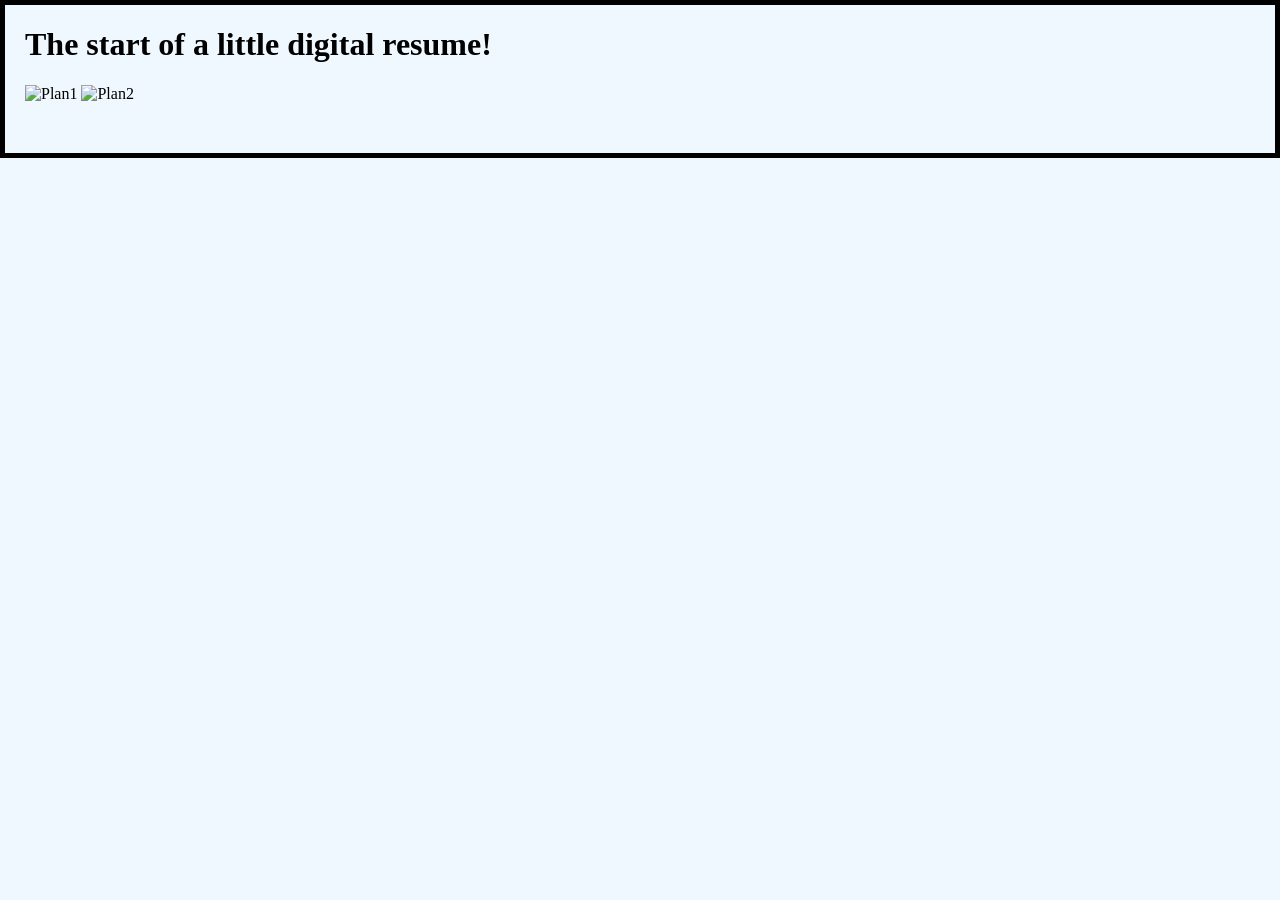
==== index.html @ a41531bd "Initial" ====
<!DOCTYPE html>
<html>  
    <head>
        <meta charset="utf-8" />
        <meta name="viewport" content="width=device-width" />
        <link href="11-resources\01-css\style.css" rel="stylesheet" />
    </head>
    <body>
        <h1>The start of a little digital resume!</h1>
        <img src="11-resources\02-images\layout01-finger.png" alt="Plan1" />
        <img src="11-resources\02-images\layout02-kopnyc.png" alt="Plan2" />
    </body>
</html>
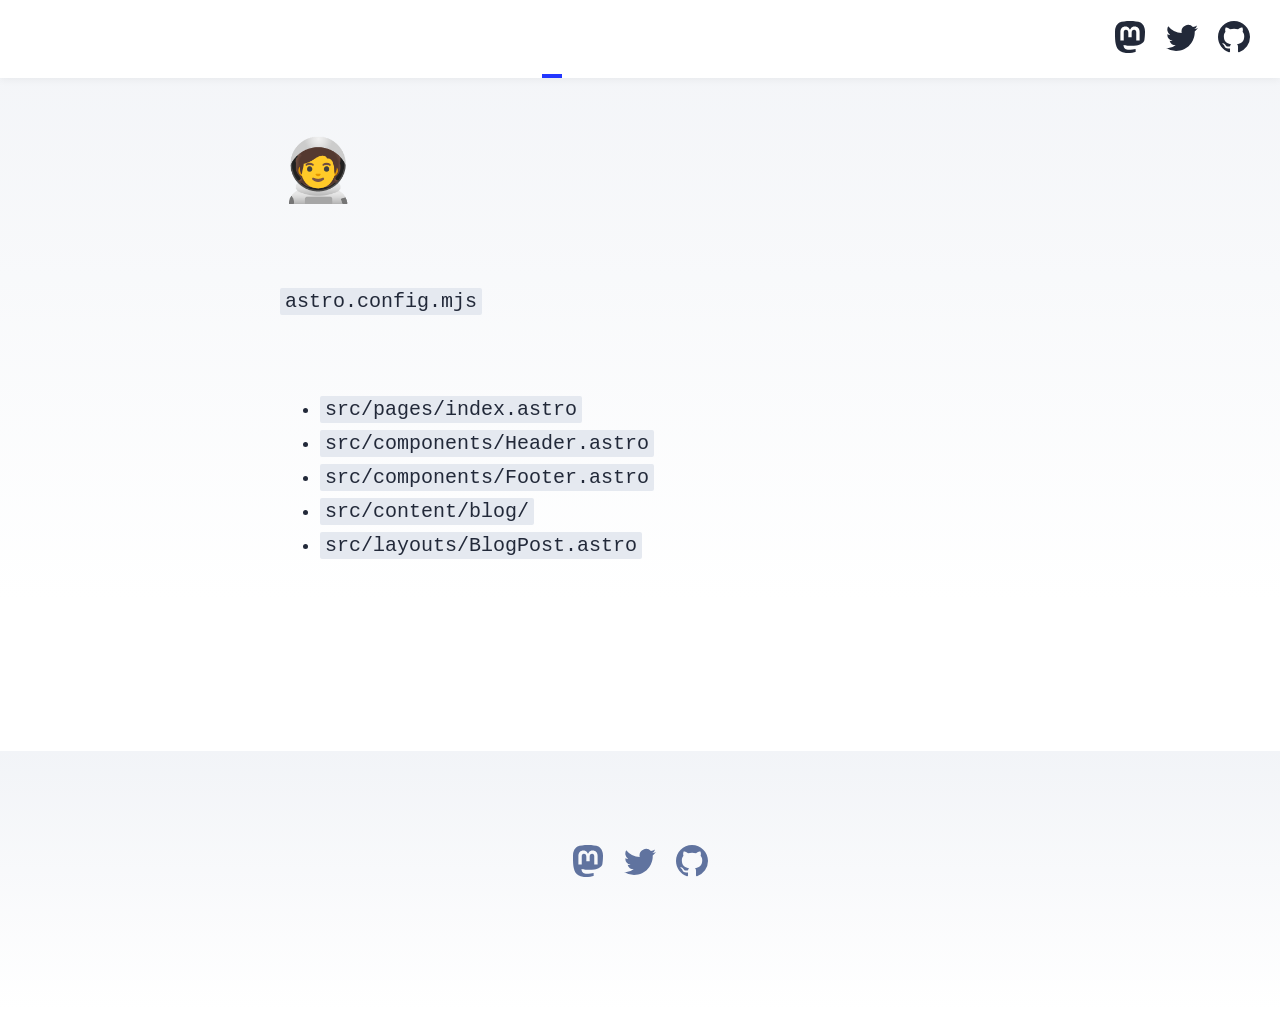
==== commit 920c5f7e: "Testing Astro" ====
--- a/index.html
+++ b/index.html
@@ -1,14 +1,3 @@
-<!DOCTYPE html>
-<html>  
-    <head>
-        <meta charset="utf-8" />
-        <meta name="viewport" content="width=device-width" />
-        <link href="11-resources\01-css\style.css" rel="stylesheet" />
-    </head>
-    <body>
-        <h1>The start of a little digital resume!</h1>
-        <img src="11-resources\02-images\layout01-finger.png" alt="Plan1" />
-        <img src="11-resources\02-images\layout02-kopnyc.png" alt="Plan2" />
-    </body>
-</html>
-
+<!DOCTYPE html><html lang="en"><head><!-- Global Metadata --><meta charset="utf-8"><meta name="viewport" content="width=device-width,initial-scale=1"><link rel="icon" type="image/svg+xml" href="/favicon.svg"><link rel="icon" href="/favicon.ico"><link rel="sitemap" href="/sitemap-index.xml"><link rel="alternate" type="application/rss+xml" title="Astro Blog" href="https://example.com/rss.xml"><meta name="generator" content="Astro v7.1.3"><style>@font-face{font-family:Atkinson-c7f4c4e8b285552f;src:url("/_astro/fonts/89758defcfa85239.woff") format("woff");font-display:swap;font-weight:400;font-style:normal;}@font-face{font-family:Atkinson-c7f4c4e8b285552f;src:url("/_astro/fonts/14aa8dd5744dd4bc.woff") format("woff");font-display:swap;font-weight:700;font-style:normal;}@font-face{font-family:"Atkinson-c7f4c4e8b285552f fallback: Arial";src:local("Arial");font-display:swap;font-weight:400;font-style:normal;size-adjust:99.3717%;ascent-override:80.1033%;descent-override:25.2587%;line-gap-override:0%;}@font-face{font-family:"Atkinson-c7f4c4e8b285552f fallback: Arial Bold";src:local("Arial Bold");font-display:swap;font-weight:700;font-style:normal;size-adjust:92.2954%;ascent-override:86.2448%;descent-override:27.1953%;line-gap-override:0%;}:root{--font-atkinson:Atkinson-c7f4c4e8b285552f,"Atkinson-c7f4c4e8b285552f fallback: Arial","Atkinson-c7f4c4e8b285552f fallback: Arial Bold",sans-serif;}</style><link rel="preload" href="/_astro/fonts/89758defcfa85239.woff" as="font" type="font/woff" crossorigin><link rel="preload" href="/_astro/fonts/14aa8dd5744dd4bc.woff" as="font" type="font/woff" crossorigin><!-- Canonical URL --><link rel="canonical" href="https://example.com/"><!-- Primary Meta Tags --><title>Astro Blog</title><meta name="description" content="Welcome to my website!"><!-- Open Graph / Facebook --><meta property="og:type" content="website"><meta property="og:url" content="https://example.com/"><meta property="og:title" content="Astro Blog"><meta property="og:description" content="Welcome to my website!"><meta property="og:image" content="https://example.com/_astro/blog-placeholder-1.Bx0Zcyzv.jpg"><!-- Twitter --><meta name="twitter:card" content="summary_large_image"><style>:root{--accent:#2337ff;--accent-dark:#000d8a;--black:15, 18, 25;--gray:96, 115, 159;--gray-light:229, 233, 240;--gray-dark:34, 41, 57;--gray-gradient:rgba(var(--gray-light), 50%), #fff;--box-shadow:0 2px 6px rgba(var(--gray), 25%), 0 8px 24px rgba(var(--gray), 33%), 0 16px 32px rgba(var(--gray), 33%)}body{font-family:var(--font-atkinson);text-align:left;background:linear-gradient(var(--gray-gradient)) no-repeat;word-wrap:break-word;overflow-wrap:break-word;color:rgb(var(--gray-dark));background-size:100% 600px;margin:0;padding:0;font-size:20px;line-height:1.7}main{width:720px;max-width:calc(100% - 2em);margin:auto;padding:3em 1em}h1,h2,h3,h4,h5,h6{color:rgb(var(--black));margin:0 0 .5rem;line-height:1.2}h1{font-size:3.052em}h2{font-size:2.441em}h3{font-size:1.953em}h4{font-size:1.563em}h5{font-size:1.25em}strong,b{font-weight:700}a,a:hover{color:var(--accent)}p{margin-bottom:1em}.prose p{margin-bottom:2em}textarea{width:100%;font-size:16px}input{font-size:16px}table{width:100%}img{border-radius:8px;max-width:100%;height:auto}code{background-color:rgb(var(--gray-light));border-radius:2px;padding:2px 5px}pre{border-radius:8px;padding:1.5em}pre>code{all:unset}blockquote{border-left:4px solid var(--accent);margin:0;padding:0 0 0 20px;font-size:1.333em}hr{border:none;border-top:1px solid rgb(var(--gray-light))}@media (width<=720px){body{font-size:18px}main{padding:1em}}.sr-only{clip:rect(1px 1px 1px 1px);clip:rect(1px, 1px, 1px, 1px);clip-path:inset(50%);white-space:nowrap;border:0;width:1px;height:1px;margin:0;padding:0;overflow:hidden;position:absolute!important}footer[data-astro-cid-jo6i4kqk]{background:linear-gradient(var(--gray-gradient)) no-repeat;color:rgb(var(--gray));text-align:center;padding:2em 1em 6em}.social-links[data-astro-cid-jo6i4kqk]{justify-content:center;gap:1em;margin-top:1em;display:flex}.social-links[data-astro-cid-jo6i4kqk] a[data-astro-cid-jo6i4kqk]{color:rgb(var(--gray));text-decoration:none}.social-links[data-astro-cid-jo6i4kqk] a[data-astro-cid-jo6i4kqk]:hover{color:rgb(var(--gray-dark))}header[data-astro-cid-nen7h5rs]{box-shadow:0 2px 8px rgba(var(--black), 5%);background:#fff;margin:0;padding:0 1em}h2[data-astro-cid-nen7h5rs]{margin:0;font-size:1em}h2[data-astro-cid-nen7h5rs] a[data-astro-cid-nen7h5rs],h2[data-astro-cid-nen7h5rs] a[data-astro-cid-nen7h5rs].active{text-decoration:none}nav[data-astro-cid-nen7h5rs]{justify-content:space-between;align-items:center;display:flex}nav[data-astro-cid-nen7h5rs] a[data-astro-cid-nen7h5rs]{color:var(--black);border-bottom:4px solid #0000;padding:1em .5em;text-decoration:none}nav[data-astro-cid-nen7h5rs] a[data-astro-cid-nen7h5rs].active{border-bottom-color:var(--accent);text-decoration:none}.social-links[data-astro-cid-nen7h5rs],.social-links[data-astro-cid-nen7h5rs] a[data-astro-cid-nen7h5rs]{display:flex}@media (width<=720px){.social-links[data-astro-cid-nen7h5rs]{display:none}}
+a[data-astro-cid-evkijfd6]{text-decoration:none;display:inline-block}a[data-astro-cid-evkijfd6].active{font-weight:bolder;text-decoration:underline}
+</style></head><body><header data-astro-cid-nen7h5rs><nav data-astro-cid-nen7h5rs><h2 data-astro-cid-nen7h5rs><a href="/" data-astro-cid-nen7h5rs>Astro Blog</a></h2><div class="internal-links" data-astro-cid-nen7h5rs><a href="/" class="active" data-astro-cid-nen7h5rs="true" data-astro-cid-evkijfd6>Home</a><a href="/blog" data-astro-cid-nen7h5rs="true" data-astro-cid-evkijfd6>Blog</a><a href="/about" data-astro-cid-nen7h5rs="true" data-astro-cid-evkijfd6>About</a></div><div class="social-links" data-astro-cid-nen7h5rs><a href="https://m.webtoo.ls/@astro" target="_blank" data-astro-cid-nen7h5rs><span class="sr-only" data-astro-cid-nen7h5rs>Follow Astro on Mastodon</span><svg viewBox="0 0 16 16" aria-hidden="true" width="32" height="32" data-astro-cid-nen7h5rs><path fill="currentColor" d="M11.19 12.195c2.016-.24 3.77-1.475 3.99-2.603.348-1.778.32-4.339.32-4.339 0-3.47-2.286-4.488-2.286-4.488C12.062.238 10.083.017 8.027 0h-.05C5.92.017 3.942.238 2.79.765c0 0-2.285 1.017-2.285 4.488l-.002.662c-.004.64-.007 1.35.011 2.091.083 3.394.626 6.74 3.78 7.57 1.454.383 2.703.463 3.709.408 1.823-.1 2.847-.647 2.847-.647l-.06-1.317s-1.303.41-2.767.36c-1.45-.05-2.98-.156-3.215-1.928a3.614 3.614 0 0 1-.033-.496s1.424.346 3.228.428c1.103.05 2.137-.064 3.188-.189zm1.613-2.47H11.13v-4.08c0-.859-.364-1.295-1.091-1.295-.804 0-1.207.517-1.207 1.541v2.233H7.168V5.89c0-1.024-.403-1.541-1.207-1.541-.727 0-1.091.436-1.091 1.296v4.079H3.197V5.522c0-.859.22-1.541.66-2.046.456-.505 1.052-.764 1.793-.764.856 0 1.504.328 1.933.983L8 4.39l.417-.695c.429-.655 1.077-.983 1.934-.983.74 0 1.336.259 1.791.764.442.505.661 1.187.661 2.046v4.203z" data-astro-cid-nen7h5rs></path></svg></a><a href="https://twitter.com/astrodotbuild" target="_blank" data-astro-cid-nen7h5rs><span class="sr-only" data-astro-cid-nen7h5rs>Follow Astro on Twitter</span><svg viewBox="0 0 16 16" aria-hidden="true" width="32" height="32" data-astro-cid-nen7h5rs><path fill="currentColor" d="M5.026 15c6.038 0 9.341-5.003 9.341-9.334 0-.14 0-.282-.006-.422A6.685 6.685 0 0 0 16 3.542a6.658 6.658 0 0 1-1.889.518 3.301 3.301 0 0 0 1.447-1.817 6.533 6.533 0 0 1-2.087.793A3.286 3.286 0 0 0 7.875 6.03a9.325 9.325 0 0 1-6.767-3.429 3.289 3.289 0 0 0 1.018 4.382A3.323 3.323 0 0 1 .64 6.575v.045a3.288 3.288 0 0 0 2.632 3.218 3.203 3.203 0 0 1-.865.115 3.23 3.23 0 0 1-.614-.057 3.283 3.283 0 0 0 3.067 2.277A6.588 6.588 0 0 1 .78 13.58a6.32 6.32 0 0 1-.78-.045A9.344 9.344 0 0 0 5.026 15z" data-astro-cid-nen7h5rs></path></svg></a><a href="https://github.com/withastro/astro" target="_blank" data-astro-cid-nen7h5rs><span class="sr-only" data-astro-cid-nen7h5rs>Go to Astro's GitHub repo</span><svg viewBox="0 0 16 16" aria-hidden="true" width="32" height="32" data-astro-cid-nen7h5rs><path fill="currentColor" d="M8 0C3.58 0 0 3.58 0 8c0 3.54 2.29 6.53 5.47 7.59.4.07.55-.17.55-.38 0-.19-.01-.82-.01-1.49-2.01.37-2.53-.49-2.69-.94-.09-.23-.48-.94-.82-1.13-.28-.15-.68-.52-.01-.53.63-.01 1.08.58 1.23.82.72 1.21 1.87.87 2.33.66.07-.52.28-.87.51-1.07-1.78-.2-3.64-.89-3.64-3.95 0-.87.31-1.59.82-2.15-.08-.2-.36-1.02.08-2.12 0 0 .67-.21 2.2.82.64-.18 1.32-.27 2-.27.68 0 1.36.09 2 .27 1.53-1.04 2.2-.82 2.2-.82.44 1.1.16 1.92.08 2.12.51.56.82 1.27.82 2.15 0 3.07-1.87 3.75-3.65 3.95.29.25.54.73.54 1.48 0 1.07-.01 1.93-.01 2.2 0 .21.15.46.55.38A8.012 8.012 0 0 0 16 8c0-4.42-3.58-8-8-8z" data-astro-cid-nen7h5rs></path></svg></a></div></nav></header><main><h1>🧑‍🚀 Hello, Astronaut!</h1><p>Welcome to the official <a href="https://astro.build/">Astro</a> blog starter template. This template serves as a lightweight, minimally-styled starting point for anyone looking to build a personal website, blog, or portfolio with Astro.</p><p>This template comes with a few integrations already configured in your<code>astro.config.mjs</code> file. You can customize your setup with<a href="https://astro.build/integrations">Astro Integrations</a> to add tools like Tailwind, React, or Vue to your project.</p><p>Here are a few ideas on how to get started with the template:</p><ul><li>Edit this page in <code>src/pages/index.astro</code></li><li>Edit the site header items in <code>src/components/Header.astro</code></li><li>Add your name to the footer in <code>src/components/Footer.astro</code></li><li>Check out the included blog posts in <code>src/content/blog/</code></li><li>Customize the blog post page layout in <code>src/layouts/BlogPost.astro</code></li></ul><p>Have fun! If you get stuck, remember to<a href="https://docs.astro.build/">read the docs</a>or <a href="https://astro.build/chat">join us on Discord</a> to ask questions.</p><p>Looking for a blog template with a bit more personality? Check out<a href="https://github.com/Charca/astro-blog-template">astro-blog-template</a>by <a href="https://twitter.com/Charca">Maxi Ferreira</a>.</p></main><footer data-astro-cid-jo6i4kqk>&copy; 2026 Your name here. All rights reserved.<div class="social-links" data-astro-cid-jo6i4kqk><a href="https://m.webtoo.ls/@astro" target="_blank" data-astro-cid-jo6i4kqk><span class="sr-only" data-astro-cid-jo6i4kqk>Follow Astro on Mastodon</span><svg viewBox="0 0 16 16" aria-hidden="true" width="32" height="32" astro-icon="social/mastodon" data-astro-cid-jo6i4kqk><path fill="currentColor" d="M11.19 12.195c2.016-.24 3.77-1.475 3.99-2.603.348-1.778.32-4.339.32-4.339 0-3.47-2.286-4.488-2.286-4.488C12.062.238 10.083.017 8.027 0h-.05C5.92.017 3.942.238 2.79.765c0 0-2.285 1.017-2.285 4.488l-.002.662c-.004.64-.007 1.35.011 2.091.083 3.394.626 6.74 3.78 7.57 1.454.383 2.703.463 3.709.408 1.823-.1 2.847-.647 2.847-.647l-.06-1.317s-1.303.41-2.767.36c-1.45-.05-2.98-.156-3.215-1.928a3.614 3.614 0 0 1-.033-.496s1.424.346 3.228.428c1.103.05 2.137-.064 3.188-.189zm1.613-2.47H11.13v-4.08c0-.859-.364-1.295-1.091-1.295-.804 0-1.207.517-1.207 1.541v2.233H7.168V5.89c0-1.024-.403-1.541-1.207-1.541-.727 0-1.091.436-1.091 1.296v4.079H3.197V5.522c0-.859.22-1.541.66-2.046.456-.505 1.052-.764 1.793-.764.856 0 1.504.328 1.933.983L8 4.39l.417-.695c.429-.655 1.077-.983 1.934-.983.74 0 1.336.259 1.791.764.442.505.661 1.187.661 2.046v4.203z" data-astro-cid-jo6i4kqk></path></svg></a><a href="https://twitter.com/astrodotbuild" target="_blank" data-astro-cid-jo6i4kqk><span class="sr-only" data-astro-cid-jo6i4kqk>Follow Astro on Twitter</span><svg viewBox="0 0 16 16" aria-hidden="true" width="32" height="32" astro-icon="social/twitter" data-astro-cid-jo6i4kqk><path fill="currentColor" d="M5.026 15c6.038 0 9.341-5.003 9.341-9.334 0-.14 0-.282-.006-.422A6.685 6.685 0 0 0 16 3.542a6.658 6.658 0 0 1-1.889.518 3.301 3.301 0 0 0 1.447-1.817 6.533 6.533 0 0 1-2.087.793A3.286 3.286 0 0 0 7.875 6.03a9.325 9.325 0 0 1-6.767-3.429 3.289 3.289 0 0 0 1.018 4.382A3.323 3.323 0 0 1 .64 6.575v.045a3.288 3.288 0 0 0 2.632 3.218 3.203 3.203 0 0 1-.865.115 3.23 3.23 0 0 1-.614-.057 3.283 3.283 0 0 0 3.067 2.277A6.588 6.588 0 0 1 .78 13.58a6.32 6.32 0 0 1-.78-.045A9.344 9.344 0 0 0 5.026 15z" data-astro-cid-jo6i4kqk></path></svg></a><a href="https://github.com/withastro/astro" target="_blank" data-astro-cid-jo6i4kqk><span class="sr-only" data-astro-cid-jo6i4kqk>Go to Astro's GitHub repo</span><svg viewBox="0 0 16 16" aria-hidden="true" width="32" height="32" astro-icon="social/github" data-astro-cid-jo6i4kqk><path fill="currentColor" d="M8 0C3.58 0 0 3.58 0 8c0 3.54 2.29 6.53 5.47 7.59.4.07.55-.17.55-.38 0-.19-.01-.82-.01-1.49-2.01.37-2.53-.49-2.69-.94-.09-.23-.48-.94-.82-1.13-.28-.15-.68-.52-.01-.53.63-.01 1.08.58 1.23.82.72 1.21 1.87.87 2.33.66.07-.52.28-.87.51-1.07-1.78-.2-3.64-.89-3.64-3.95 0-.87.31-1.59.82-2.15-.08-.2-.36-1.02.08-2.12 0 0 .67-.21 2.2.82.64-.18 1.32-.27 2-.27.68 0 1.36.09 2 .27 1.53-1.04 2.2-.82 2.2-.82.44 1.1.16 1.92.08 2.12.51.56.82 1.27.82 2.15 0 3.07-1.87 3.75-3.65 3.95.29.25.54.73.54 1.48 0 1.07-.01 1.93-.01 2.2 0 .21.15.46.55.38A8.012 8.012 0 0 0 16 8c0-4.42-3.58-8-8-8z" data-astro-cid-jo6i4kqk></path></svg></a></div></footer></body></html>
